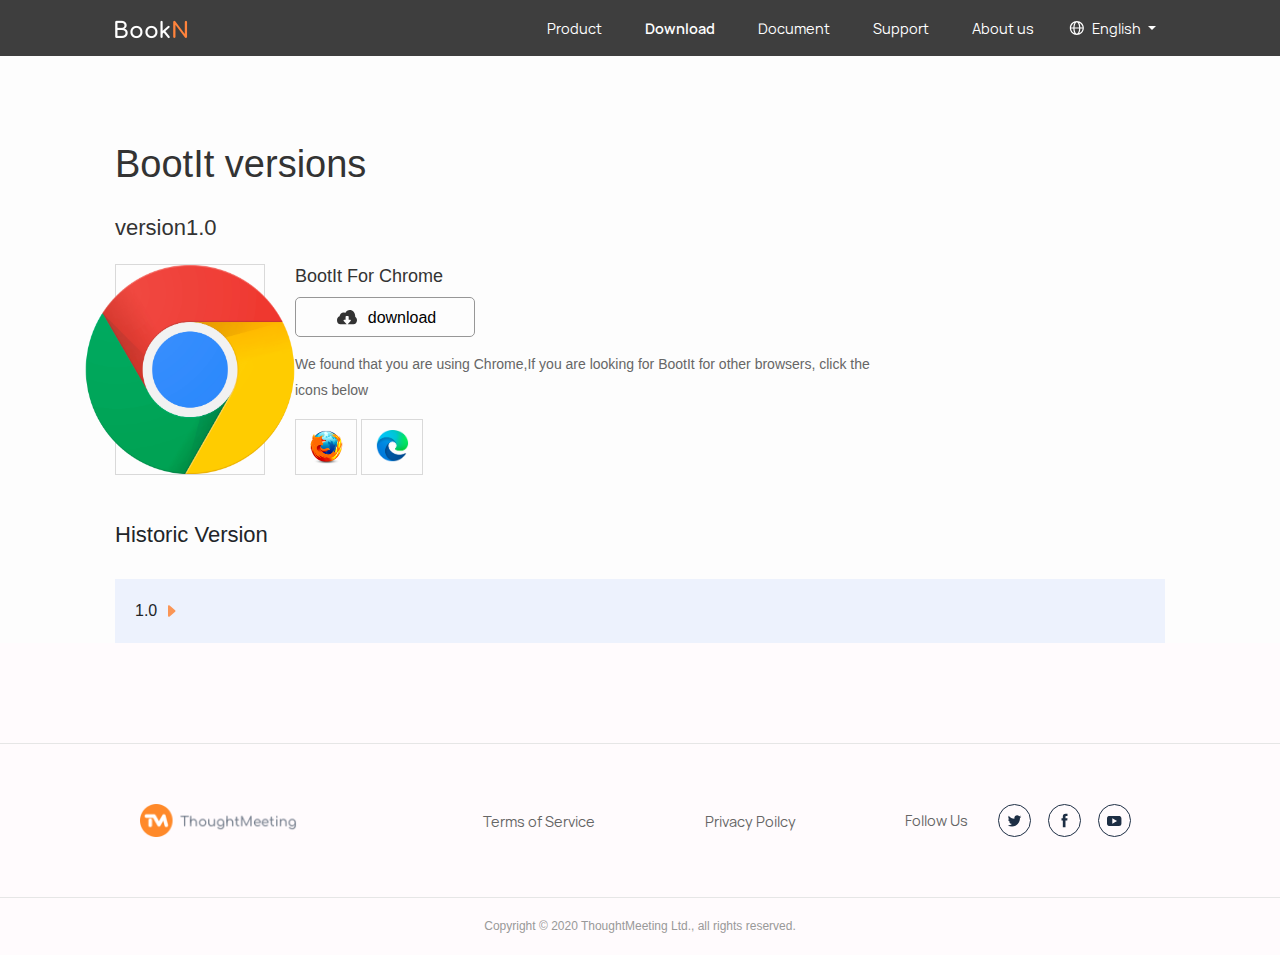
==== download/index.html @ 5d16c4b0 "Site updated: 2020-07-20 16:57:20" ====
<!DOCTYPE html>
<html lang="en">
  <head>
    <meta charset="UTF-8" />
    <meta name="viewport" content="width=device-width, initial-scale=1.0, user-scalable=no" />
    <title>download</title>
    <link rel="shortcut icon" href="/image/bird.svg" type="image/x-icon" />
    <link rel="stylesheet" href="/css/bootstrap.css" />
    <link rel="stylesheet" href="/font-icon/iconfont.css" />
    <link rel="stylesheet" href="/css/base.css" />
    <link rel="stylesheet" href="/css/download.css" />
  </head>
  <body>
    <!-- start header -->
    <header class="header con_1440">
      <!-- start top -->
      <nav class="navbar navbar-expand-lg navbar-light">
        <div class="container">
          <a class="navbar-brand" href="/"><img src="/image/product-BookN@2x.png" alt="" /></a>
          <button class="navbar-toggler" type="button" data-toggle="collapse" data-target="#navbarSupportedContent" aria-controls="navbarSupportedContent" aria-expanded="false" aria-label="Toggle navigation">
            <span class="iconfont icon-option"></span>
          </button>
          <div class="collapse navbar-collapse" id="navbarSupportedContent">
            <ul class="navbar-nav ml-auto">
              <li class="nav-item">
                <a class="nav-link" href="/product">Product</a>
              </li>
              <li class="nav-item">
                <a class="nav-link active" href="/download">Download</a>
              </li>
              <li class="nav-item">
                <a class="nav-link" href="/document">Document</a>
              </li>
              <li class="nav-item">
                <a class="nav-link" href="/support">Support</a>
              </li>
              <li class="nav-item">
                <a class="nav-link" href="/about">About us</a>
              </li>
              <li class="nav-item dropdown">
                <img src="/image/language.svg" alt="" />
                <a class="nav-link dropdown-toggle" href="#" id="navbarDropdown" role="button" data-toggle="dropdown" aria-haspopup="true" aria-expanded="false">English </a>
                <div class="dropdown-menu" aria-labelledby="navbarDropdown">
                  <a class="dropdown-item" href="#">简体中文</a>
                  <a class="dropdown-item" href="#">繁体中文</a>
                </div>
              </li>
            </ul>
          </div>
        </div>
      </nav>
      <!-- end top -->
    </header>
    <!-- end header -->

    <!-- start content -->
    <section class="dw-content con_1440">
      <div class="container">
        <div class="title row">
          <div class="col">
            <h1>BootIt versions</h1>
            <h3>version1.0</h3>
          </div>
        </div>
        <div class="content row">
          <div class="col-md-12 col-lg-2">
            <div class="item img">
              <img src="/image/download-chrome.svg" alt="" />
            </div>
          </div>
          <div class="col-md-12 col-lg-10 dw">
            <div class="item">
              <h3>BootIt For Chrome</h3>
              <a href="#"><img src="/image/download-dw.svg" alt="" />download</a>
              <p>We found that you are using Chrome,If you are looking for BootIt for other browsers, click the icons below</p>
              <div class="icons">
                <img src="/image/download-firefox.svg" alt="" />
                <img src="/image/download-edge.svg" alt="" />
              </div>
            </div>
          </div>
        </div>
      </div>
    </section>
    <!-- end content -->

    <!-- strat history-version -->
    <section class="hv con_1440">
      <div class="container">
        <h1>Historic Version</h1>
        <div class="list">
          <ul id="list">
            <li>
              <p>
                1.0<svg width="1em" height="1em" viewBox="0 0 16 16" class="bi bi-caret-right-fill" fill="currentColor" xmlns="http://www.w3.org/2000/svg">
                  <path d="M12.14 8.753l-5.482 4.796c-.646.566-1.658.106-1.658-.753V3.204a1 1 0 0 1 1.659-.753l5.48 4.796a1 1 0 0 1 0 1.506z" />
                </svg>
              </p>

              <ul class="msg">
                <li>--analyze html to generate ToC automatically.</li>
                <li>--filter out common web components(header,footer,adv.,etc.) from page content text.</li>
              </ul>
            </li>
          </ul>
        </div>
      </div>
    </section>
    <!-- end history-version -->

    <!-- start footer -->
    <section class="con_1440 footer">
      <div class="msg">
        <div class="container footer-link">
          <div class="row cen">
            <div class="logo col-md-4"><img src="/image/tm logo@2x.png" alt="" /></div>
            <div class="all-links col-md-8">
              <div class="row">
                <ul class="links col-md-9">
                  <li><a href="javascript:;">Terms of Service</a></li>
                  <li><a href="javascript:;">Privacy Poilcy</a></li>
                  <li>Follow Us</li>
                </ul>
                <ul class="share col-md-3">
                  <li>
                    <a href="javascript:;"><img src="/image/share-1.svg" alt="" /></a>
                  </li>
                  <li>
                    <a href="javascript:;"><img src="/image/share-2.svg" alt="" /></a>
                  </li>
                  <li>
                    <a href="javascript:;"><img src="/image/share-3.svg" alt="" /></a>
                  </li>
                </ul>
              </div>
            </div>
          </div>
        </div>
      </div>
      <div class="copyright">
        Copyright © 2020 ThoughtMeeting Ltd., all rights reserved.
      </div>
    </section>
    <!-- end footer -->

    <script src="/js/jquery-3.5.1.min.js"></script>
    <script src="/js/bootstrap.js"></script>
    <script src="/js/index.js"></script>
    <script>
      $('#list>li').on('click', function () {
        $(this).children('.msg').slideToggle()
        $(this).children('p').children('svg').toggleClass('rorate90')
      })
    </script>
  </body>
</html>
---- font-icon/iconfont.css ----
@font-face {font-family: "iconfont";
  src: url('iconfont.eot?t=1594701641973'); /* IE9 */
  src: url('iconfont.eot?t=1594701641973#iefix') format('embedded-opentype'), /* IE6-IE8 */
  url('[data-uri]') format('woff2'),
  url('iconfont.woff?t=1594701641973') format('woff'),
  url('iconfont.ttf?t=1594701641973') format('truetype'), /* chrome, firefox, opera, Safari, Android, iOS 4.2+ */
  url('iconfont.svg?t=1594701641973#iconfont') format('svg'); /* iOS 4.1- */
}

.iconfont {
  font-family: "iconfont" !important;
  font-size: 16px;
  font-style: normal;
  -webkit-font-smoothing: antialiased;
  -moz-osx-font-smoothing: grayscale;
}

.icon-tuitetwitter43:before {
  content: "\e707";
}

.icon-network:before {
  content: "\e6ca";
}

.icon-xiazai:before {
  content: "\e623";
}

.icon-option:before {
  content: "\e60b";
}

.icon-gouwuche:before {
  content: "\e639";
}

.icon-lianshu:before {
  content: "\e633";
}

.icon-youtube:before {
  content: "\e514";
}
---- css/base.css ----
@font-face {
  font-family: 'Manrope3-Regular';
  src: url(../fonts/manrope/manrope-regular-6.otf);
}
@font-face {
  font-family: 'Manrope3-semibold';
  src: url(../fonts/manrope/manrope-semibold-7.otf);
}
@font-face {
  font-family: 'Manrope3-medium';
  src: url(../fonts/manrope/manrope-medium-5.otf);
}
@font-face {
  font-family: 'Playfair';
  src: url(../fonts/Playfair_Display/static/PlayfairDisplay-Bold.ttf);
}
@media (min-width: 1200px) {
  .container,
  .container-lg,
  .container-md,
  .container-sm,
  .container-xl {
    max-width: 1080px;
  }
}
body {
  background-color: #f0f2f5;
}
a {
  color: #000;
  text-decoration: none;
}
a:hover {
  text-decoration: none;
}
.navbar-nav .nav-link.active {
  font-family: 'Manrope3-semibold' !important;
}
.con_1440 {
  max-width: 1440px;
  margin: 0 auto;
}
---- css/download.css ----
header.header {
  position: relative;
  background-color: #3E3E3E;
}
header.header .navbar-toggler {
  border: none;
  outline: none;
}
header.header nav.navbar {
  position: relative;
  z-index: 1;
}
header.header nav.navbar .navbar-brand img {
  width: 50%;
}
header.header nav.navbar .navbar-nav {
  padding-left: 15px;
}
header.header nav.navbar .navbar-nav .dropdown-menu {
  background: rgba(0, 0, 0, 0.5);
}
header.header nav.navbar .navbar-nav .dropdown-menu a {
  font-size: 14px;
}
header.header nav.navbar .navbar-nav li {
  margin-right: 25px;
  font-size: 14px;
  border: 1px solid transparent;
}
header.header nav.navbar .navbar-nav li:hover {
  border-bottom: 1px solid #FF9756;
}
header.header nav.navbar .navbar-nav li a {
  font-family: 'Manrope3-Regular';
  color: #fff !important;
}
header.header nav.navbar .navbar-nav li a:hover {
  color: #FF9756 !important;
}
header.header nav.navbar .navbar-nav li.dropdown {
  display: flex;
  align-items: center;
}
header.header nav.navbar .navbar-nav li:last-child {
  margin-right: 0;
}
header.header nav.navbar .navbar-nav li:last-child:hover {
  border-bottom: 1px solid transparent;
}
header.header nav.navbar .navbar-nav li:last-child .dropdown-item:hover,
header.header nav.navbar .navbar-nav li:last-child .dropdown-item:focus {
  background-color: #ccc;
}
header.header nav.navbar .navbar-nav li:last-child a:hover {
  color: #fff !important;
}
.dw-content {
  background-color: #fdfdfd;
  padding-top: 80px;
}
.dw-content .title h1 {
  font-size: 38px;
  line-height: 56px;
  color: #333;
}
.dw-content .title h3 {
  font-size: 22px;
  line-height: 56px;
  color: #333;
}
.dw-content .content .img {
  display: flex;
  justify-content: center;
  align-content: center;
  max-width: 174px;
  height: 211px;
  border: 1px solid #D9D9D9;
}
.dw-content .content .item h3 {
  color: #333;
  font-size: 18px;
  line-height: 25px;
}
.dw-content .content .item a {
  display: block;
  width: 180px;
  height: 40px;
  margin-top: 5px;
  border: 1px solid #979797;
  border-radius: 5px;
  text-align: center;
  line-height: 40px;
}
.dw-content .content .item a img {
  margin-right: 9px;
}
.dw-content .content .item p {
  font-size: 14px;
  line-height: 26px;
  color: #666666;
  margin-top: 14px;
  padding-right: 270px;
}
.dw-content .content .item .icons img {
  border: 1px solid #D9D9D9;
  width: 62px;
  height: 56px;
  padding: 10px;
}
.hv {
  background-color: #fdfdfd;
  padding-top: 32px;
}
.hv h1 {
  font-size: 22px;
  line-height: 56px;
  margin-bottom: 16px;
}
.hv .list ul {
  margin: 0;
  padding: 0;
  list-style: none;
}
.hv .list ul li p {
  position: relative;
  padding: 20px;
  margin: 0;
  background: rgba(176, 199, 255, 0.2);
  cursor: pointer;
}
.hv .list ul li p .rorate90 {
  transform: rotate(90deg);
}
.hv .list ul li p svg {
  position: absolute;
  top: 24px;
  margin-left: 6px;
  color: #FA9656;
  transition: all ease 0.8s;
}
.hv .list ul li .msg {
  display: none;
}
.hv .list ul li .msg li {
  font-size: 16px;
  line-height: 19px;
  color: #666;
  margin: 13px 0 0 45px;
}
.footer {
  padding-top: 100px;
  background-color: #fffbfd;
}
.footer .msg {
  border-top: 1px solid #E6E6E6;
  border-bottom: 1px solid #E6E6E6;
}
.footer .msg .footer-link {
  padding: 40px;
}
.footer .msg .footer-link .cen {
  position: relative;
  top: 50%;
}
.footer .msg .footer-link .cen .logo {
  display: flex;
  align-items: center;
}
.footer .msg .footer-link .cen .logo img {
  width: 50%;
  vertical-align: baseline;
}
.footer .msg .footer-link ul {
  list-style: none;
  margin: 20px 0;
}
.footer .msg .footer-link .links,
.footer .msg .footer-link .share {
  display: flex;
  justify-content: space-between;
}
.footer .msg .footer-link .links {
  display: flex;
  align-items: center;
}
.footer .msg .footer-link .links li {
  margin-right: 70px;
  font-family: 'Manrope3-Regular';
}
.footer .msg .footer-link .links li a {
  color: #666666;
  font-size: 14px;
}
.footer .msg .footer-link .links li a:hover {
  font-weight: 700;
}
.footer .msg .footer-link .links li:nth-child(3) {
  margin-right: 0px;
  font-size: 14px;
  color: #666;
}
.footer .msg .footer-link .links li:nth-child(3) a:hover {
  font-family: 'Manrope3-semibold';
}
.footer .msg .footer-link .share li {
  margin-right: 9px;
}
.footer .copyright {
  height: 57px;
  text-align: center;
  line-height: 57px;
  font-size: 12px;
  color: #999999;
}
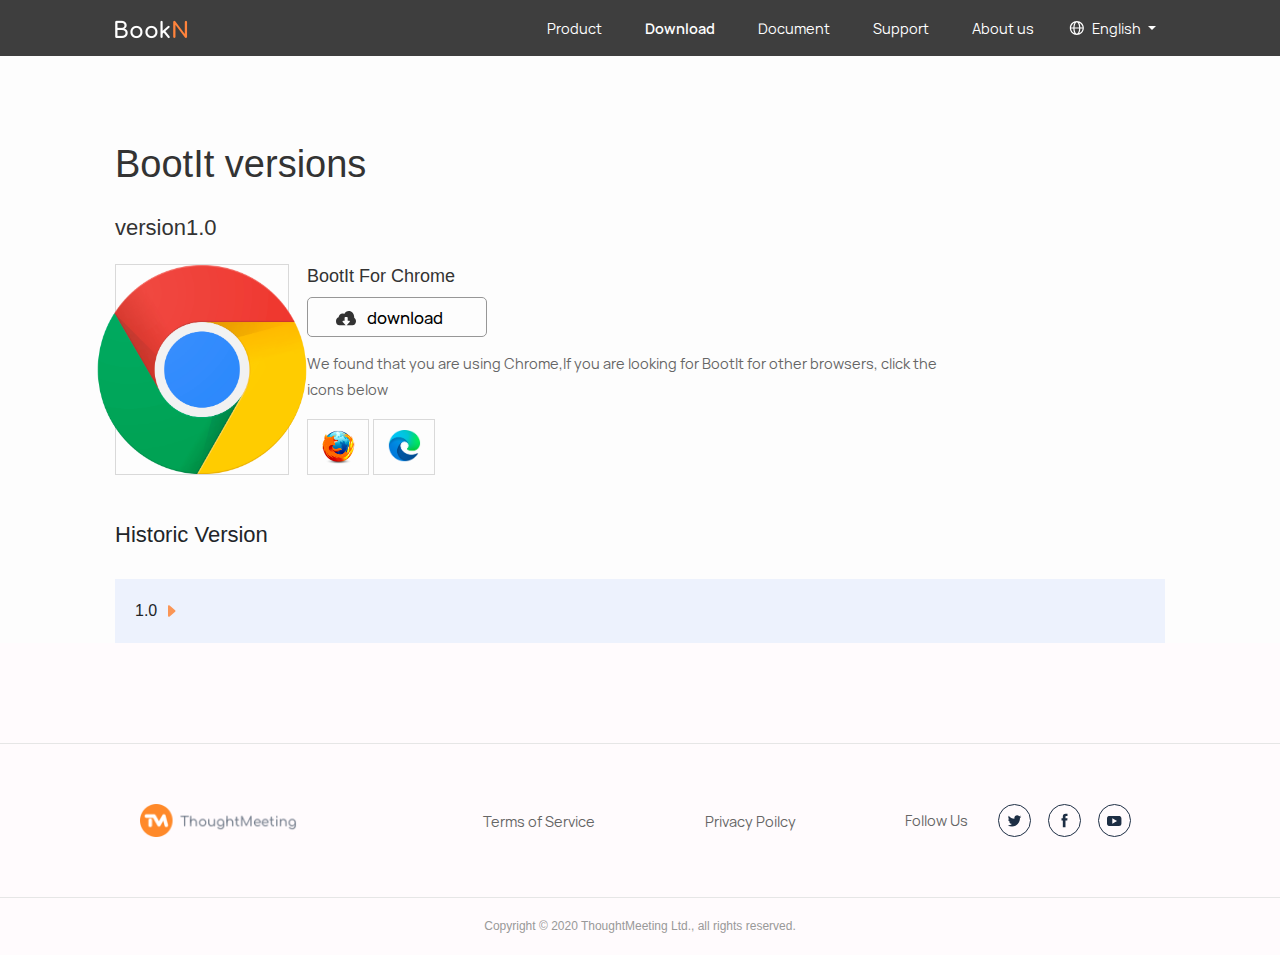
==== commit 47dbc361: "Site updated: 2020-07-20 17:31:26" ====
--- a/download/index.html
+++ b/download/index.html
@@ -63,12 +63,12 @@
           </div>
         </div>
         <div class="content row">
-          <div class="col-md-12 col-lg-2">
+          <div class="col-md-12 col-lg-3 col-left">
             <div class="item img">
               <img src="/image/download-chrome.svg" alt="" />
             </div>
           </div>
-          <div class="col-md-12 col-lg-10 dw">
+          <div class="col-md-12 col-lg-9 col-right">
             <div class="item">
               <h3>BootIt For Chrome</h3>
               <a href="#"><img src="/image/download-dw.svg" alt="" />download</a>
--- a/css/download.css
+++ b/css/download.css
@@ -72,7 +72,7 @@
   display: flex;
   justify-content: center;
   align-content: center;
-  max-width: 174px;
+  width: 174px;
   height: 211px;
   border: 1px solid #D9D9D9;
 }
@@ -88,18 +88,20 @@
   margin-top: 5px;
   border: 1px solid #979797;
   border-radius: 5px;
-  text-align: center;
   line-height: 40px;
+  font-family: 'Manrope3-medium';
 }
 .dw-content .content .item a img {
+  margin-left: 25px;
   margin-right: 9px;
 }
 .dw-content .content .item p {
+  max-width: 651px;
   font-size: 14px;
   line-height: 26px;
   color: #666666;
   margin-top: 14px;
-  padding-right: 270px;
+  font-family: 'Manrope3-Regular';
 }
 .dw-content .content .item .icons img {
   border: 1px solid #D9D9D9;
@@ -212,3 +214,12 @@
   font-size: 12px;
   color: #999999;
 }
+@media (min-width: 768px) {
+  .dw-content .content .col-left {
+    max-width: 174px;
+    margin-right: 18px;
+  }
+  .dw-content .content .col-right {
+    width: 651px;
+  }
+}
